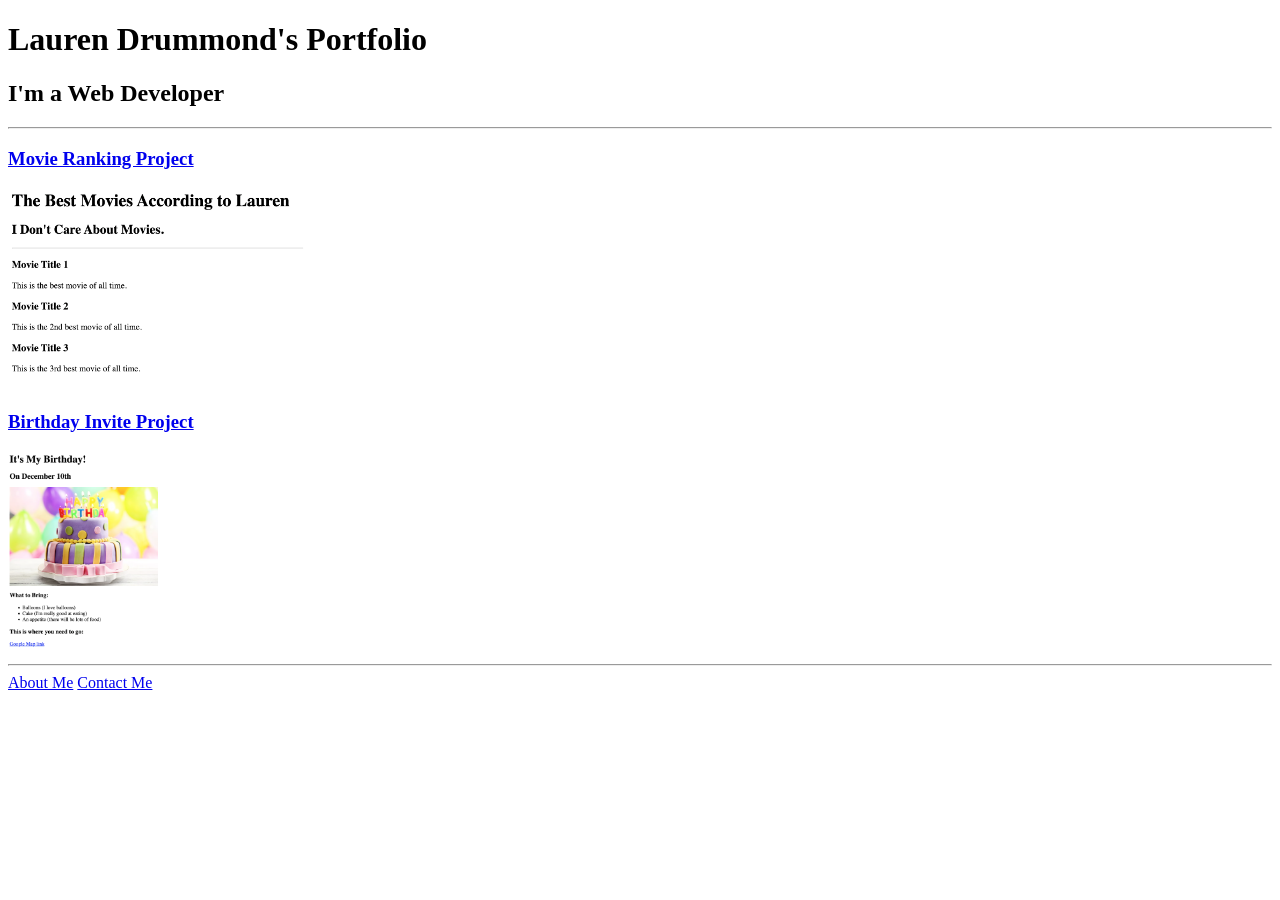
==== index.html @ 7de1735f "Add files via upload" ====
<!DOCTYPE html>
<html lang="en">
  <head>
    <meta charset="UTF-8"/>
    <meta name="viewport" content="width=device-width, initial-scale=1.0">
    <title>Lauren Drummond's Portfolio</title>
  </head>
  <body>
    <h1>Lauren Drummond's Portfolio</h1>
    <h2>I'm a Web Developer</h2>
    <hr>
    <h3><a href="./public/movie-ranking.html" title="Movie Ranking Project">Movie Ranking Project</a></h3>
    <img src="./assets/images/movie-ranking.png" alt="Movie Ranking Project Preview" height="200px"/>
    <h3><a href="./public/birthday-invite.html" title="Birthday Invite Project">Birthday Invite Project</a></h3>
    <img src="./assets/images/birthday-invite.png" alt="Birthday Invite Project Preview" height="200px"/>
    <hr>
    <a href="./public/about.html" title="About Me">About Me</a> <a href="./public/contact.html" title="Contact Me">Contact Me</a>
  </body>
</html>
<!-- TODO 1: Create the HTML Boilerplate -->
<!-- TODO 2: Add Your previous projects' HTML into the public folder -->

<!-- TODO 3: Take screenshots of your project previews and add the images to the images folder -->

<!-- TODO 4: Add titles/subtitles etc. -->

<!-- TODO 5: Add a link to the project pages -->

<!-- TODO 6: Add images to show the project previews
HINT for TODO 6: You can use the height attribute set to 200 to make the image smaller:
https://developer.mozilla.org/en-US/docs/Web/HTML/Element/img#attr-height -->

<!-- TODO 7: Add the Contact Me and About Me page links -->
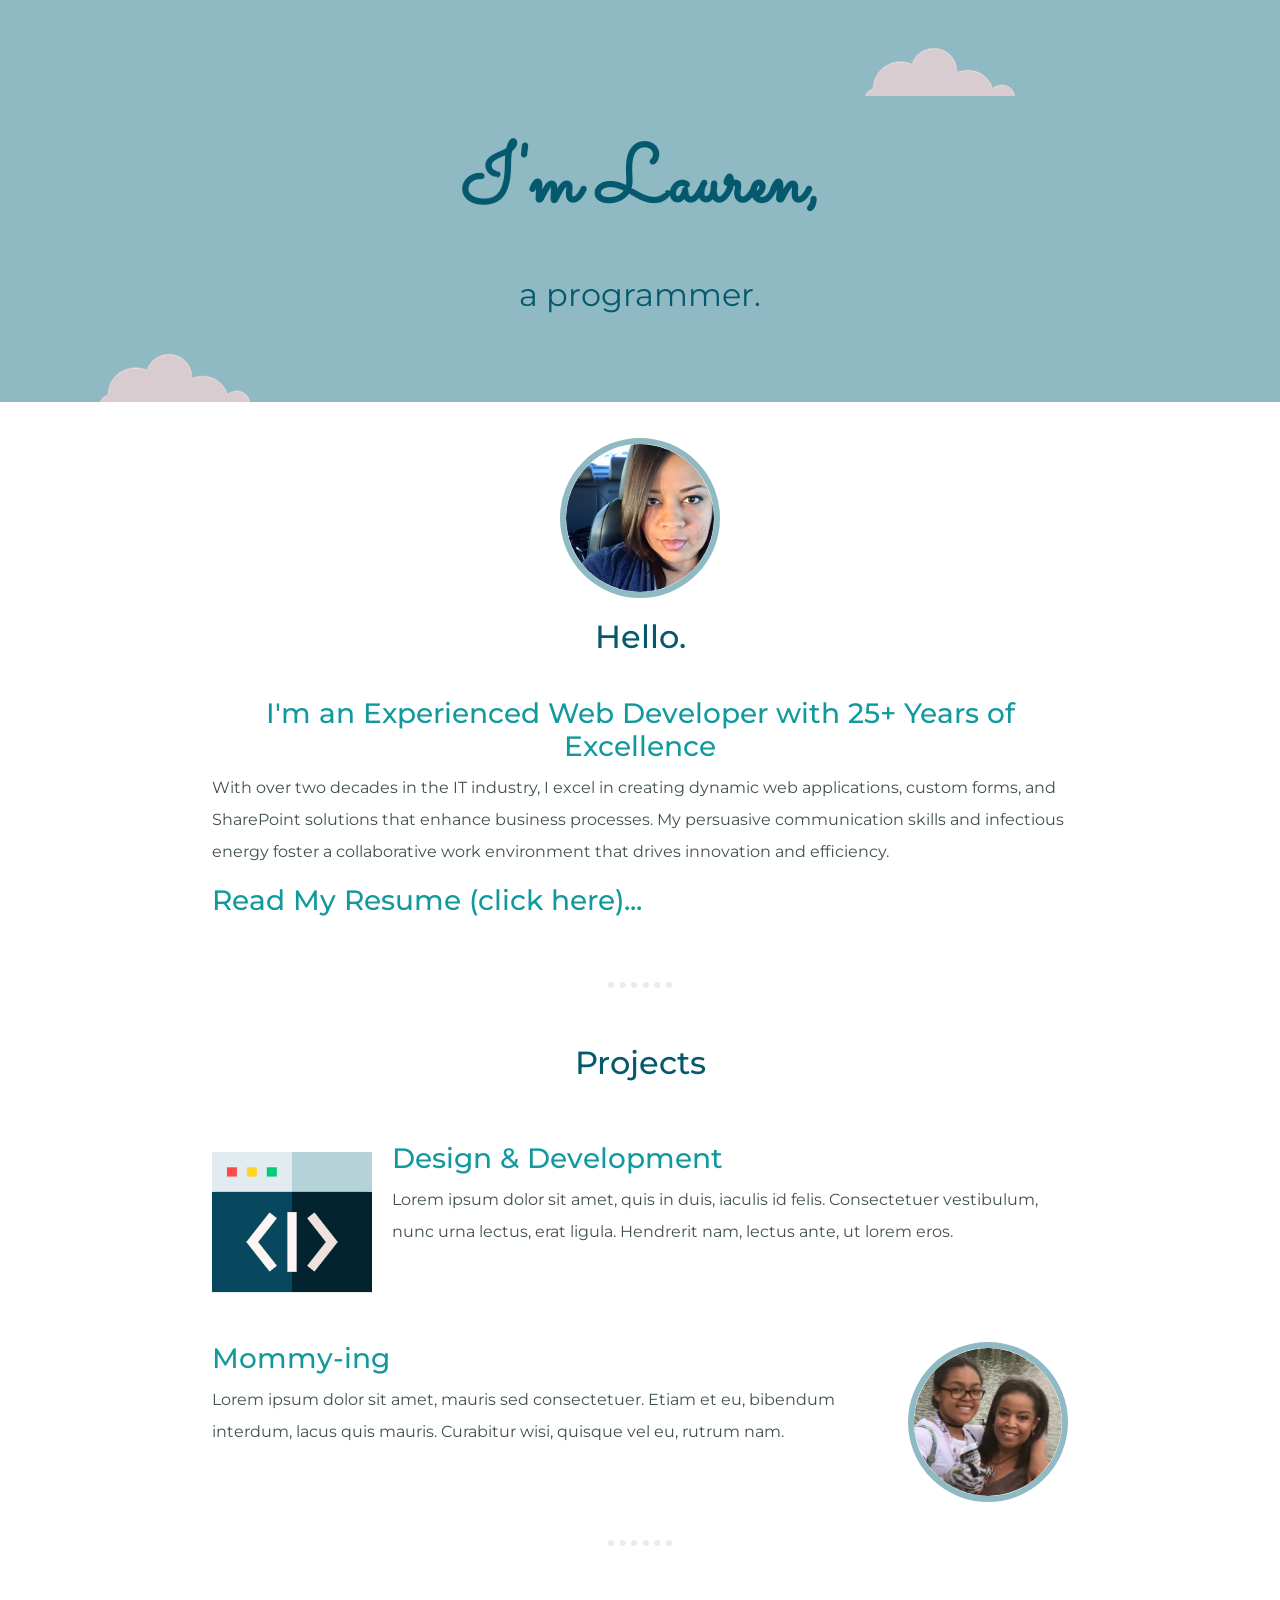
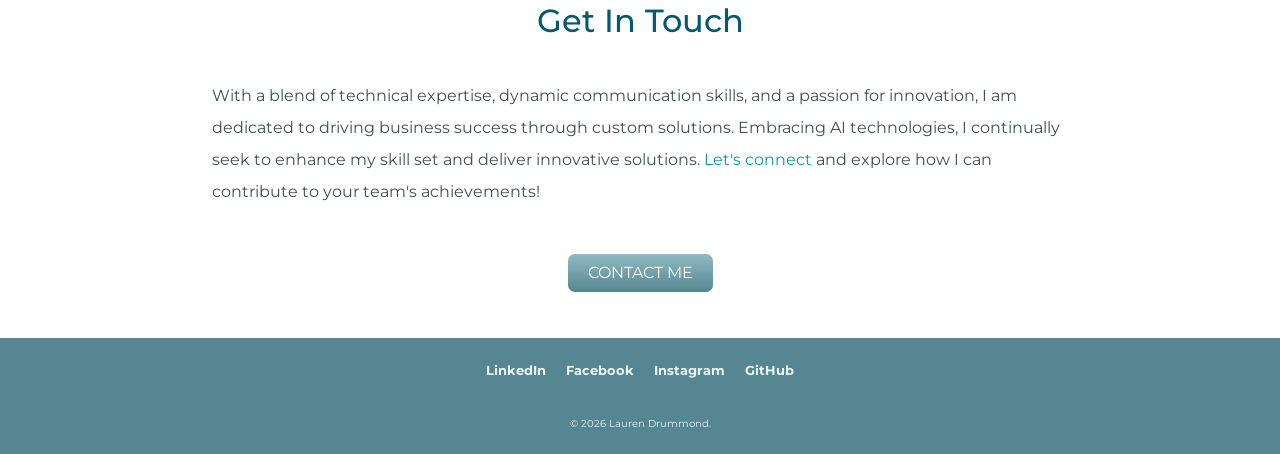
==== commit 8e52476b: "Add files via upload" ====
--- a/index.html
+++ b/index.html
@@ -1,33 +1,107 @@
-<!DOCTYPE html>
-<html lang="en">
+<!doctype html>
+<html lang="en" dir="ltr">
   <head>
-    <meta charset="UTF-8"/>
-    <meta name="viewport" content="width=device-width, initial-scale=1.0">
-    <title>Lauren Drummond's Portfolio</title>
+    <meta charset="utf-8" />
+    <meta name="viewport" content="width=device-width, initial-scale=1.0-" />
+    <title>Lauren Drummond</title>
+    <link
+      href="https://cdn.jsdelivr.net/npm/bootstrap@5.3.0-alpha2/dist/css/bootstrap.min.css"
+      rel="stylesheet"
+      integrity="sha384-aFq/bzH65dt+w6FI2ooMVUpc+21e0SRygnTpmBvdBgSdnuTN7QbdgL+OapgHtvPp"
+      crossorigin="anonymous"
+    />
+    <link rel="stylesheet" href="css/styles.css" />
+    <link rel="icon" href="img/favicon.ico" />
+    <link
+      href="https://fonts.googleapis.com/css2?family=Merriweather&family=Merriweather+Sans&family=Montserrat&family=Sacramento&display=swap"
+      rel="stylesheet"
+    />
   </head>
   <body>
-    <h1>Lauren Drummond's Portfolio</h1>
-    <h2>I'm a Web Developer</h2>
-    <hr>
-    <h3><a href="./public/movie-ranking.html" title="Movie Ranking Project">Movie Ranking Project</a></h3>
-    <img src="./assets/images/movie-ranking.png" alt="Movie Ranking Project Preview" height="200px"/>
-    <h3><a href="./public/birthday-invite.html" title="Birthday Invite Project">Birthday Invite Project</a></h3>
-    <img src="./assets/images/birthday-invite.png" alt="Birthday Invite Project Preview" height="200px"/>
-    <hr>
-    <a href="./public/about.html" title="About Me">About Me</a> <a href="./public/contact.html" title="Contact Me">Contact Me</a>
+    <div class="container py-5 top">
+      <img id="top-cloud" src="img/cloud.png" alt="cloud-img" />
+      <h1>I'm Lauren,</h1>
+      <h2 class="alt">a programmer.</h2>
+      <img id="bottom-cloud" src="img/cloud.png" alt="cloud-img" />
+      <!-- <img src="img/mountain.png" alt="mountain-img"> -->
+    </div>
+    <div class="profile container py-3 middle">
+      <div class="intro">
+        <img class="profile-img" src="img/LDBHeadshot.png" alt="" />
+        <h2>Hello.</h2>
+        <h3>I'm an Experienced Web Developer with 25+ Years of Excellence</h3>
+      </div>
+      <p>
+        With over two decades in the IT industry, I excel in creating dynamic
+        web applications, custom forms, and SharePoint solutions that enhance
+        business processes. My persuasive communication skills and infectious
+        energy foster a collaborative work environment that drives innovation
+        and efficiency.
+      </p>
+      <h3><a href="./resume.html" title="My Resume">Read My Resume (click here)...</a></h3>
+    </div>
+    <hr />
+    <div class="skills container py-3 middle">
+      <h2>Projects</h2>
+      <div class="skill-row-1">
+        <img class="skill-img" src="img/code.png" alt="Design & Development" />
+        <div class="skill-content">
+          <h3>Design & Development</h3>
+          <p>
+            Lorem ipsum dolor sit amet, quis in duis, iaculis id felis.
+            Consectetuer vestibulum, nunc urna lectus, erat ligula. Hendrerit nam,
+            lectus ante, ut lorem eros.
+          </p>
+        </div>
+      </div>
+      <div class="skill-row-2">
+        <img class="skill-img" src="img/Mommy-ing.png" alt="Mommy-ing" />
+        <div class="skill-content">
+          <h3>Mommy-ing</h3>
+          <p>
+            Lorem ipsum dolor sit amet, mauris sed consectetuer. Etiam et eu,
+            bibendum interdum, lacus quis mauris. Curabitur wisi, quisque vel eu,
+            rutrum nam.
+          </p>
+        </div>
+      </div>
+    </div>
+    <hr />
+    <div class="contact-me container py-3 middle">
+      <h2>Get In Touch</h2>
+      <!-- <h3>Lorem ipsum dolor sit amet, non elit.</h3> -->
+      <p class="info">
+          With a blend of technical expertise, dynamic communication skills, and
+          a passion for innovation, I am dedicated to driving business success
+          through custom solutions. Embracing AI technologies, I continually
+          seek to enhance my skill set and deliver innovative solutions.
+          <a
+            href="https://www.linkedin.com/in/ldrummondbruce/"
+            title="Connect on LinkedIn"
+            >Let's connect</a
+          >
+          and explore how I can contribute to your team's achievements!
+      </p>
+      <a class="btn" href="mailto:ldrummondbruce@me.com">Contact Me</a>
+    </div>
+    <div class="container bottom">
+      <footer>
+        <div class="link-bar">
+          <a href="https://www.linkedin.com/in/ldrummondbruce/" title="Lauren's LinkedIn"
+            >LinkedIn</a
+          >
+          <a href="https://www.facebook.com/ldrummondbruce/" title="Lauren's Facebook"
+            >Facebook</a
+          >
+          <a href="https://www.instagram.com/ldrummondbruce/" title="Lauren's Instagram"
+            >Instagram</a
+          >
+          <a href="https://github.com/ldrummondbruce/" title="Lauren's GitHub"
+            >GitHub</a
+          >
+        </div>
+        <p>© 2026 Lauren Drummond.</p>
+      </footer>
+    </div>
   </body>
 </html>
-<!-- TODO 1: Create the HTML Boilerplate -->
-<!-- TODO 2: Add Your previous projects' HTML into the public folder -->
-
-<!-- TODO 3: Take screenshots of your project previews and add the images to the images folder -->
-
-<!-- TODO 4: Add titles/subtitles etc. -->
-
-<!-- TODO 5: Add a link to the project pages -->
-
-<!-- TODO 6: Add images to show the project previews
-HINT for TODO 6: You can use the height attribute set to 200 to make the image smaller:
-https://developer.mozilla.org/en-US/docs/Web/HTML/Element/img#attr-height -->
-
-<!-- TODO 7: Add the Contact Me and About Me page links -->
--- a/css/styles.css
+++ b/css/styles.css
@@ -0,0 +1,214 @@
+body {
+  margin: 0 auto;
+  text-align: center;
+  font-family: 'Montserrat', serif;
+  font-size: 1em;
+  color: #40514e;
+  line-height: 2;
+}
+
+hr {
+  width: 5%;
+  border-style: none none dotted;
+  border-width: 6px;
+  border-color: #B6B3B6;
+  margin: 40px auto;
+}
+
+h1 {
+  margin: 50px auto;
+  font-family: 'Sacramento', cursive;
+  font-size: 5em;
+  font-weight: 600;
+  color: #05596f;
+  line-height: 1;
+}
+
+h2 {
+  margin: 0 auto 40px;
+  font-family: 'Montserrat', sans-serif;
+  font-size: 2em;
+  color: #05596f;
+}
+
+h2.alt {
+  font-weight: normal;
+}
+
+h3, h4 {
+  font-family: 'Montserrat', sans-serif;
+  color: #11999E;
+}
+
+a {
+  font-family: 'Montserrat', sans-serif;
+  color: #11999E;
+  text-decoration: none;
+  &:hover {
+    color: #05596f;
+  }
+}
+
+.container {
+  max-width: 100%;
+}
+
+.top {
+  position: relative;
+  /* margin: 0; */
+  /* padding: 20px 0 50px 0; */
+  background-color: #90bac3;
+  width: 100%;
+}
+
+.middle {
+  margin: 0 auto;
+  padding: 20px;
+  width: 70%;
+  /* background-color: #a5c8d0; */
+}
+
+.bottom {
+  width: 100%;
+  padding: 20px;
+  background-color: #558691;
+}
+
+.bottom .link-bar {
+  display: flex;
+  width: 100%;
+  justify-content: center;
+  gap:20px;
+}
+
+.bottom p {
+  margin: 30px auto 0 auto;
+  color: #EAF6F6;
+  font-size: .6325em;
+}
+
+.bottom a {
+  font-weight: bold;
+  font-size: .8em;
+  color: #EAF6F6;
+  &:hover {
+    color: #395858;
+  }
+}
+
+#top-cloud {
+  position: relative;
+  left: 300px;
+}
+
+#bottom-cloud {
+  position: absolute;
+  left: 100px;
+}
+
+.resume-header {
+  position: relative;
+  margin: 0;
+  padding: 20px 0 50px 0;
+  background-color: #90bac3;
+}
+
+.resume-header h1 {
+  margin: 20px auto;
+}
+
+.profile {
+  margin: auto;
+  /* line-height: 1.5; */
+  text-align: left;
+}
+
+.profile-img {
+  margin: 20px 0;
+  width: 160px;
+  border: 6px solid #90bac3;
+  border-radius: 50%
+}
+.intro {
+  /* line-height: 2;
+  width: 50%; */
+  text-align: center;
+}
+[class^=skill-row] {
+  /* width: 50%; */
+  /* margin: 100px auto; */
+  /* display: flex; */
+  clear: both;
+}
+
+[class^=skill-row] h3, [class^=skill-row] p {
+  text-align: left;
+}
+
+[class^=skill-row] p {
+  /* line-height: 2; */
+}
+
+.skill-img {
+  width: 160px;
+  height: 160px;
+  margin: 20px;
+}
+
+[class^=skill-row]>div {
+  padding: 20px 0;
+}
+
+.skill-row-1 img {
+  float: left;
+  margin-left: 0;
+}
+
+/* .skill-row-1 p {
+  clear:left;
+} */
+.skill-row-2 img {
+  float: right;
+  margin-right: 0;
+  border-radius: 50%;
+  border: 6px solid #90bac3;
+}
+
+/* .skill-row-2 p {
+  clear:right;
+} */
+.contact-me .info {
+  /* width: 50%;
+  margin: auto; */
+  text-align: left;
+}
+
+.contact-me .btn {
+  background: linear-gradient(to bottom, #90bac3, #558691);
+  border:1px transparent;
+  border-radius: 7px;
+  color: #FFFFFF;
+  font-weight: 400;
+  margin: 30px auto;
+  padding: 7px 20px;
+  text-decoration: none;
+  text-transform:uppercase;
+  /* display: inline-block; */
+  cursor: pointer;
+  text-align: center;
+  &:hover {
+    background: linear-gradient(to bottom, #6cbccd, #11909e);
+    color: #FFFFFF;
+  }
+}
+/* .footer-link { display: inline-block; width: 75px; } */
+
+@media (max-width: 680px) {
+  [class^=skill-row] {
+    display: flex;
+    flex-direction: column;
+  }
+  .skill-row-2 img {
+    margin-left: 0;
+  }
+}
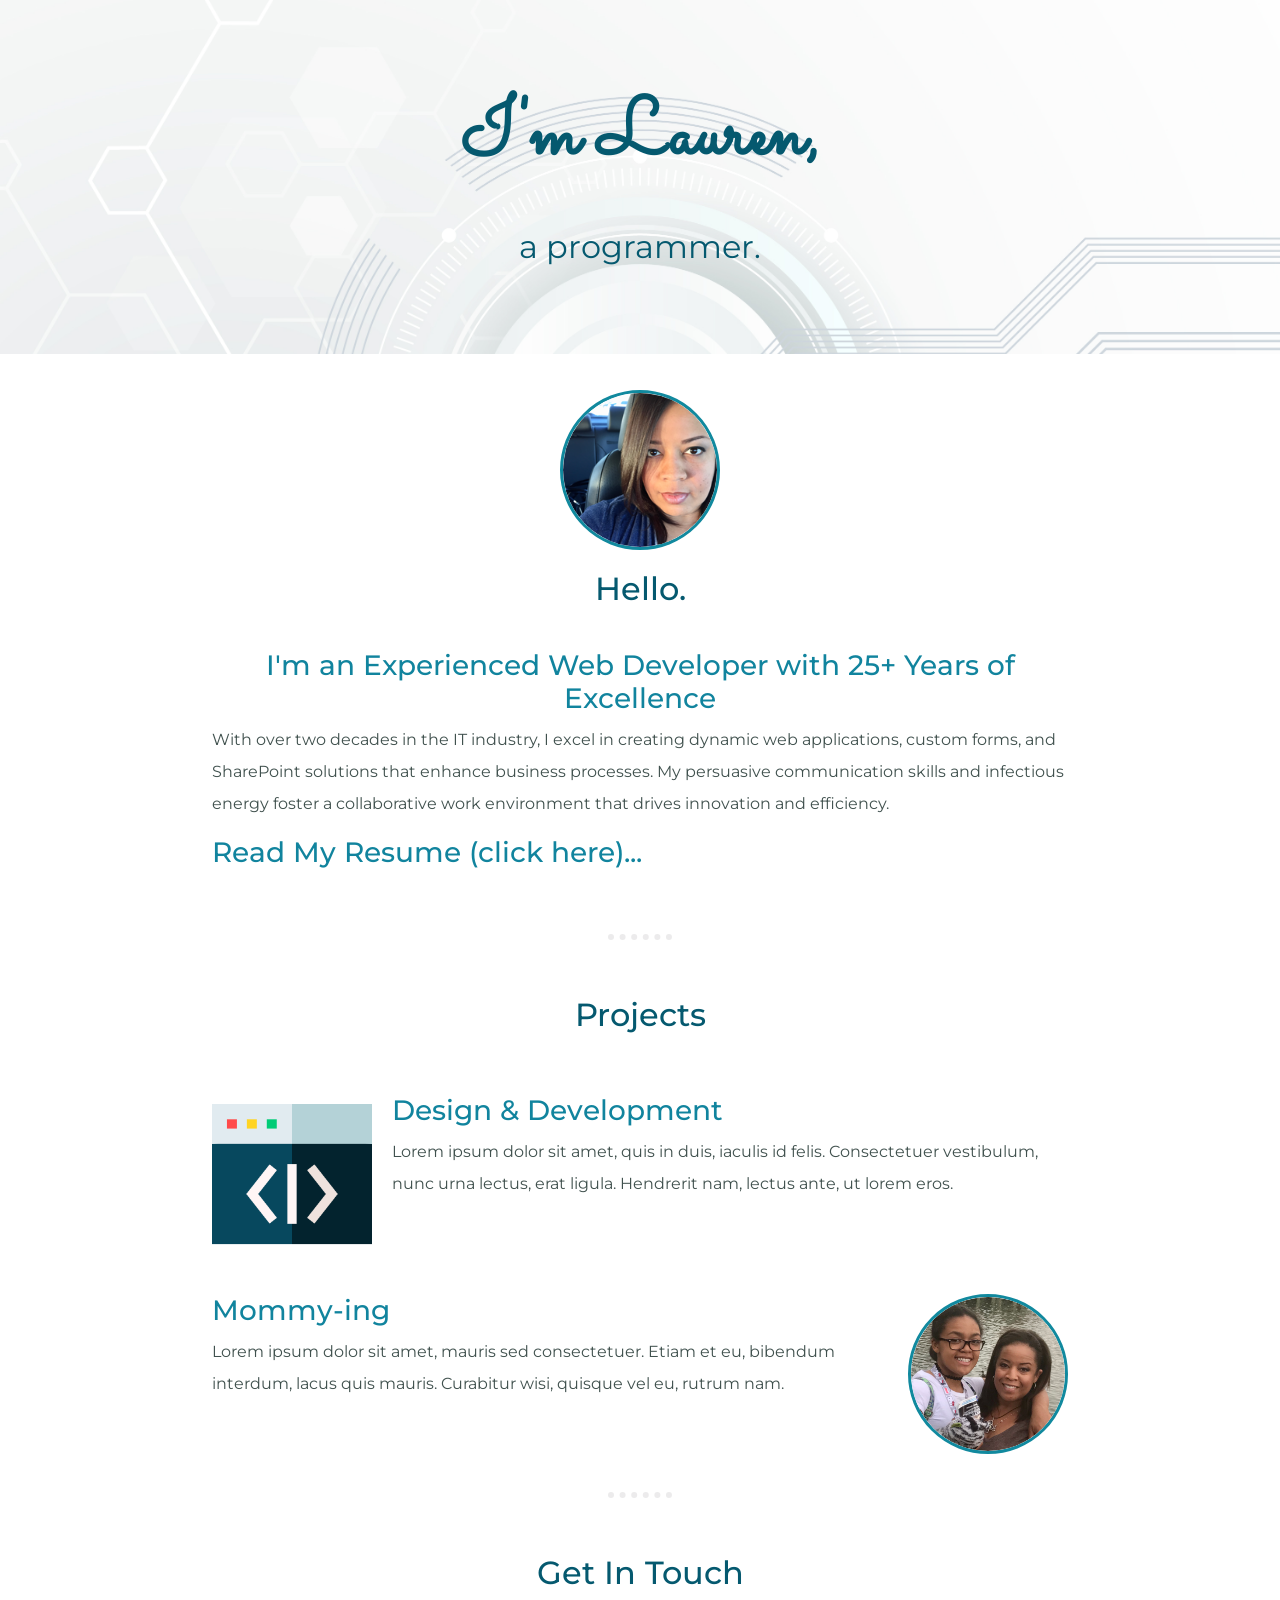
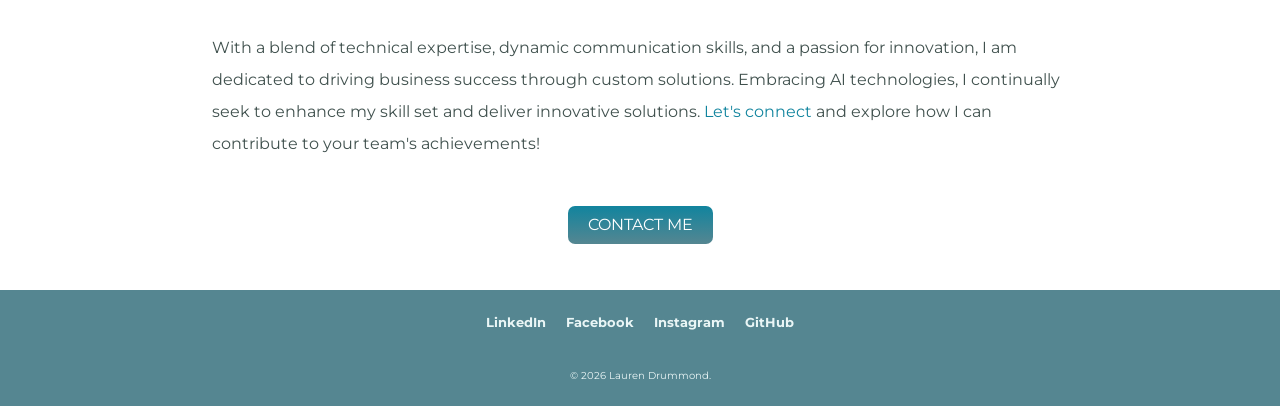
==== commit ed0c5ea7: "Add files via upload" ====
--- a/index.html
+++ b/index.html
@@ -19,10 +19,10 @@
   </head>
   <body>
     <div class="container py-5 top">
-      <img id="top-cloud" src="img/cloud.png" alt="cloud-img" />
+      <!-- <img id="top-cloud" src="img/cloud.png" alt="cloud-img" /> -->
       <h1>I'm Lauren,</h1>
       <h2 class="alt">a programmer.</h2>
-      <img id="bottom-cloud" src="img/cloud.png" alt="cloud-img" />
+      <!-- <img id="bottom-cloud" src="img/cloud.png" alt="cloud-img" /> -->
       <!-- <img src="img/mountain.png" alt="mountain-img"> -->
     </div>
     <div class="profile container py-3 middle">
--- a/css/styles.css
+++ b/css/styles.css
@@ -37,12 +37,12 @@
 
 h3, h4 {
   font-family: 'Montserrat', sans-serif;
-  color: #11999E;
+  color: #11849e;
 }
 
 a {
   font-family: 'Montserrat', sans-serif;
-  color: #11999E;
+  color: #11849e;
   text-decoration: none;
   &:hover {
     color: #05596f;
@@ -58,6 +58,7 @@
   /* margin: 0; */
   /* padding: 20px 0 50px 0; */
   background-color: #90bac3;
+  background: top 0px left 0px / cover no-repeat url('../img/white-technology-background/3274406.jpg');
   width: 100%;
 }
 
@@ -126,7 +127,7 @@
 .profile-img {
   margin: 20px 0;
   width: 160px;
-  border: 6px solid #90bac3;
+  border: 3px solid #11899e;
   border-radius: 50%
 }
 .intro {
@@ -171,7 +172,7 @@
   float: right;
   margin-right: 0;
   border-radius: 50%;
-  border: 6px solid #90bac3;
+  border: 3px solid #11899e;
 }
 
 /* .skill-row-2 p {
@@ -184,7 +185,7 @@
 }
 
 .contact-me .btn {
-  background: linear-gradient(to bottom, #90bac3, #558691);
+  background: linear-gradient(to bottom, #11849e, #558691);
   border:1px transparent;
   border-radius: 7px;
   color: #FFFFFF;
